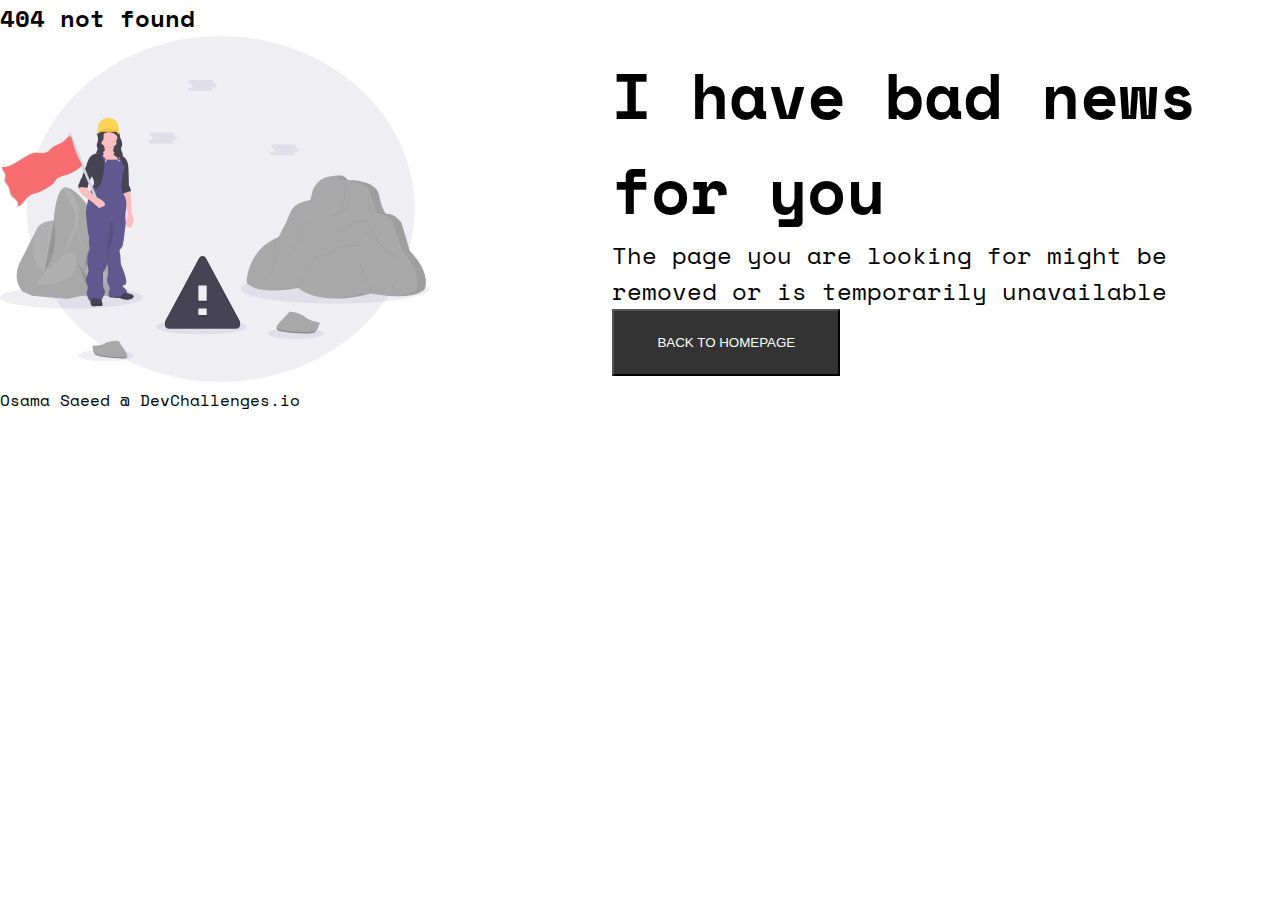
==== 404NotFoundPage/index.html @ 2d71a649 "Happy New Year" ====
<!DOCTYPE html>
<html lang="en">
  <head>
    <meta charset="UTF-8" />
    <meta name="viewport" content="width=device-width, initial-scale=1.0" />
    <title>404</title>
    <link rel="stylesheet" href="style.css" />
    <link rel="preconnect" href="https://fonts.gstatic.com" />
    <link
      href="https://fonts.googleapis.com/css2?family=Space+Mono:ital,wght@0,400;0,700;1,400;1,700&display=swap"
      rel="stylesheet"
    />
  </head>
  <body>
    <h5 class="page">404 not found</h5>
    <div class="flex-container">
      <div class="item1">
        <img src="undraw_warning_cyit.svg" alt="404" />
      </div>
      <div class="item2">
        <h1 class="title">I have bad news for you</h1>
        <h5 class="info">
          The page you are looking for might be removed or is temporarily
          unavailable
        </h5>
        <button>Back to homepage</button>
      </div>
    </div>
    <p>Osama Saeed @ DevChallenges.io</p>
  </body>
</html>
---- 404NotFoundPage/style.css ----
* {
  padding: 0;
  margin: 0;
  box-sizing: border-box;
}

body {
  font-family: "Space Mono", monospace;
}

img {
  width: 70%;
  height: auto;
}

.flex-container {
  display: flex;

  align-items: center;
}

button {
  background-color: #333333;
  color: #ffffff;
  text-transform: uppercase;
  padding: 24px 43px;
}

.title {
  font-size: 64px;
  font-weight: 700;
}

.info {
  font-size: 24px;
  font-weight: 400;
}

.page {
  font-size: 24px;
  font-weight: 700;
}

@media (max-width: 800px) {
  .flex-container {
    flex-direction: column;
  }
}
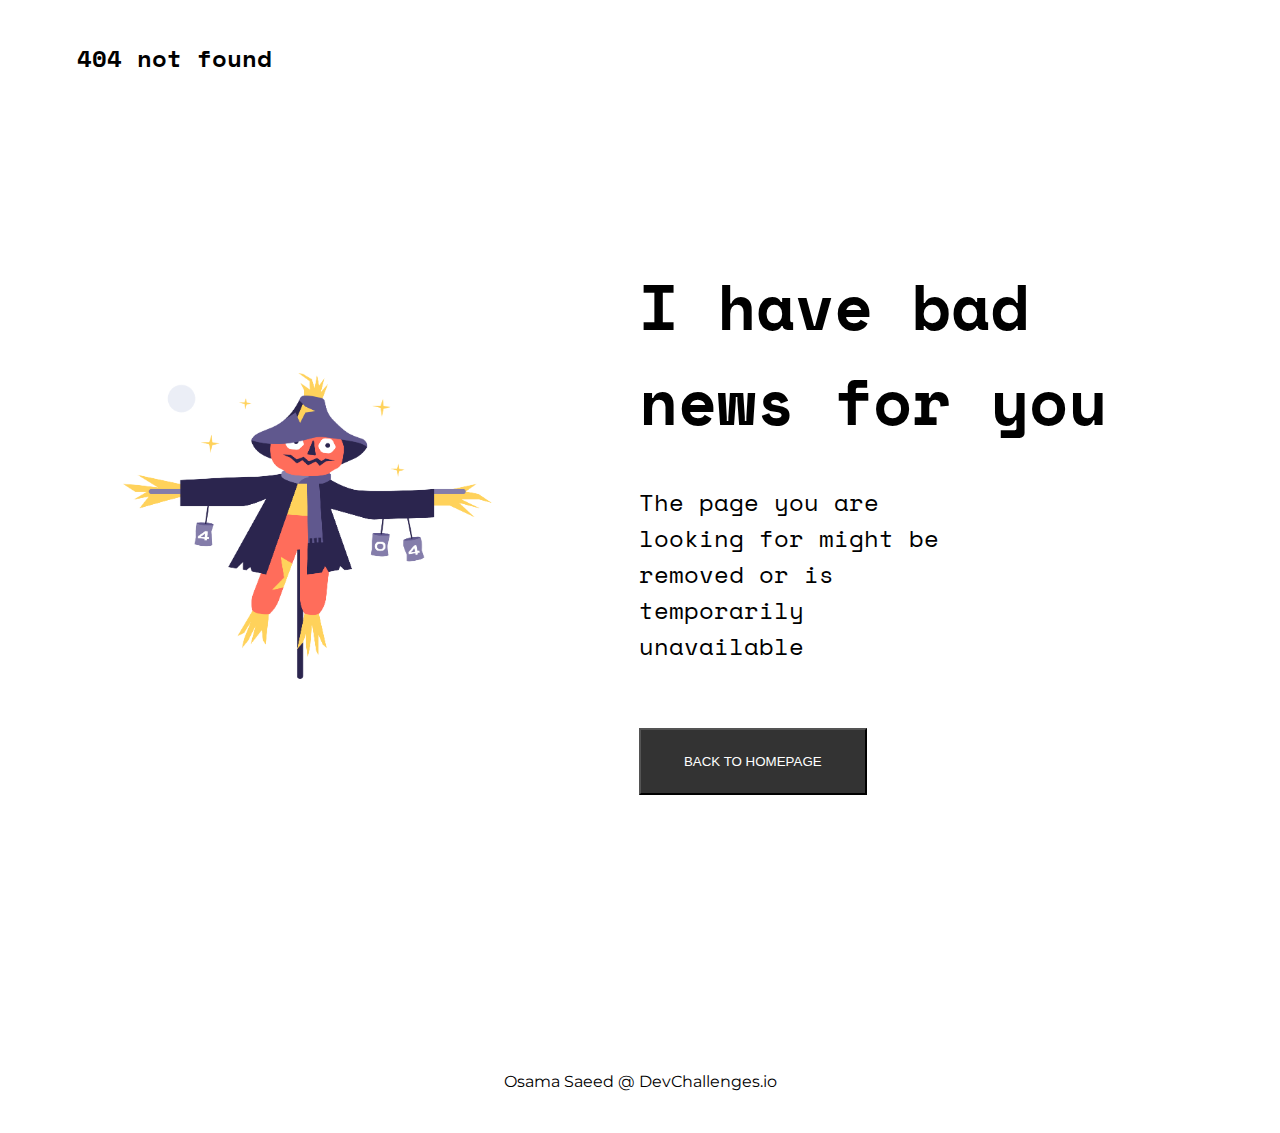
==== commit 1c0c3b83: "challenge completed" ====
--- a/404NotFoundPage/index.html
+++ b/404NotFoundPage/index.html
@@ -3,11 +3,17 @@
   <head>
     <meta charset="UTF-8" />
     <meta name="viewport" content="width=device-width, initial-scale=1.0" />
-    <title>404</title>
+    <title>404 NOT FOUND</title>
+    <link rel="icon" href="images/devchallenges.png" />
     <link rel="stylesheet" href="style.css" />
     <link rel="preconnect" href="https://fonts.gstatic.com" />
     <link
       href="https://fonts.googleapis.com/css2?family=Space+Mono:ital,wght@0,400;0,700;1,400;1,700&display=swap"
+      rel="stylesheet"
+    />
+    <link rel="preconnect" href="https://fonts.gstatic.com" />
+    <link
+      href="https://fonts.googleapis.com/css2?family=Montserrat:wght@600&display=swap"
       rel="stylesheet"
     />
   </head>
@@ -15,7 +21,7 @@
     <h5 class="page">404 not found</h5>
     <div class="flex-container">
       <div class="item1">
-        <img src="undraw_warning_cyit.svg" alt="404" />
+        <img src="images/Scarecrow.png" alt="404" />
       </div>
       <div class="item2">
         <h1 class="title">I have bad news for you</h1>
@@ -26,6 +32,6 @@
         <button>Back to homepage</button>
       </div>
     </div>
-    <p>Osama Saeed @ DevChallenges.io</p>
+    <p class="footer">Osama Saeed @ DevChallenges.io</p>
   </body>
 </html>
--- a/404NotFoundPage/style.css
+++ b/404NotFoundPage/style.css
@@ -8,16 +8,27 @@
   font-family: "Space Mono", monospace;
 }
 
+.page {
+  padding: 40px 0 0 77px;
+}
+
 img {
-  width: 70%;
-  height: auto;
+  display: block;
+}
+
+.item1 img {
+  width: 60%;
+  margin: 0 auto;
 }
 
 .flex-container {
   display: flex;
 
   align-items: center;
+  min-height: 100vh;
 }
+
+
 
 button {
   background-color: #333333;
@@ -29,11 +40,15 @@
 .title {
   font-size: 64px;
   font-weight: 700;
+  padding: 0 0 36px 0;
+  width: 80%;
 }
 
 .info {
   font-size: 24px;
   font-weight: 400;
+  padding: 0 0 64px 0;
+  width: 50%;
 }
 
 .page {
@@ -41,8 +56,32 @@
   font-weight: 700;
 }
 
+.footer {
+padding: 96px 0 42px 0;
+  text-align: center;
+  font-family: 'Montserrat', sans-serif;
+}
+
+.item2 {
+  padding-left: 24px;
+}
+
 @media (max-width: 800px) {
   .flex-container {
     flex-direction: column;
   }
+  .title {
+    padding-top: 60px;
+    font-size: 48px;
+    width: 100%;
+  }
+  .info {
+    width: 100%;
+    font-size: 18px;
+    
+  }
+
+  .page {
+    padding: 20px 0 70px 24px;
+  }
 }
